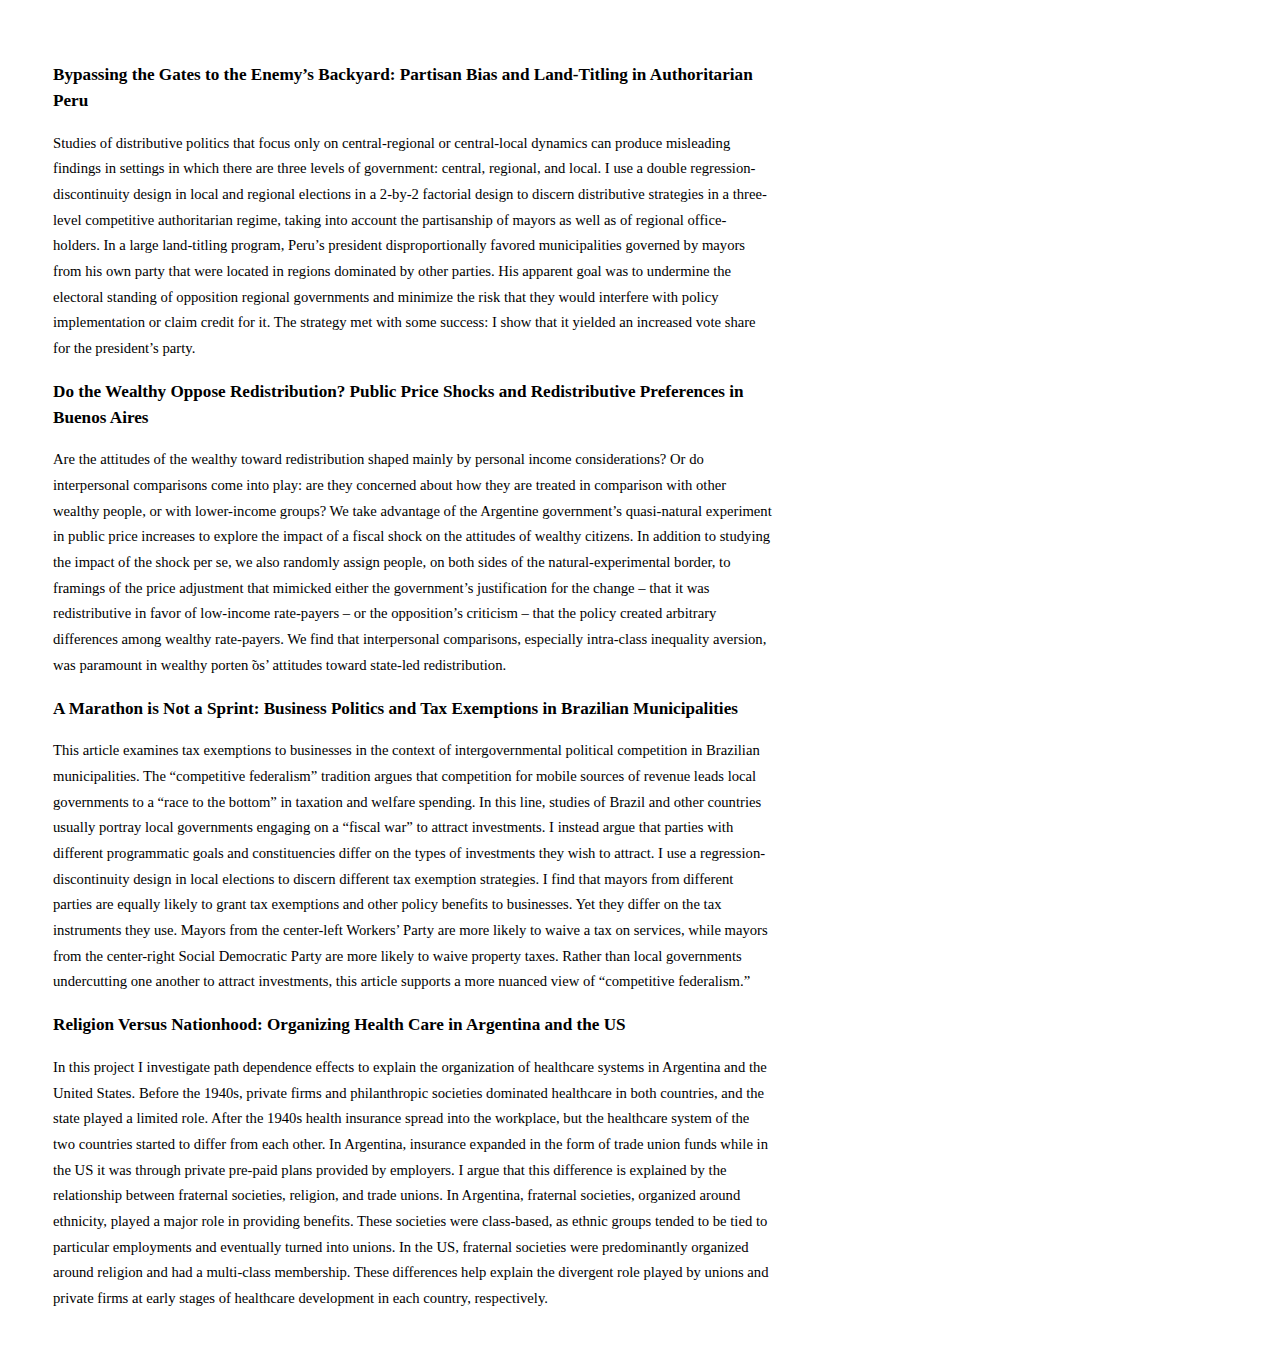
==== abstracts.html @ e0663826 "Added abstracts" ====
<html>

<head>
  <meta charset="utf-8">
  <meta name="author" content="German G. Feierherd">
  <title>Feierherd - Abstracts</title>
  <style type="text/css">code{white-space: pre;}</style>
  <link rel="stylesheet" href="style.css">
  <meta name="description" content="German Feierherd's webpage">
  <meta name="keywords" content="German Feierherd,Political Science,Yale">
</head>


<body>
<div> 
<p id="paper1"> <h3> Bypassing the Gates to the Enemy’s Backyard: Partisan Bias and Land-Titling in Authoritarian Peru </h3> 

Studies of distributive politics that focus only on central-regional or central-local dynamics can produce misleading findings in settings in which there are three levels of government: central, regional, and local. I use a double regression-discontinuity design in local and regional elections in a 2-by-2 factorial design to discern distributive strategies in a three-level competitive authoritarian regime, taking into account the partisanship of mayors as well as of regional office-holders. In a large land-titling program, Peru’s president disproportionally favored municipalities governed by mayors from his own party that were located in regions dominated by other parties. His apparent goal was to undermine the electoral standing of opposition regional governments and minimize the risk that they would interfere with policy implementation or claim credit for it. The strategy met with some success: I show that it yielded an increased vote share for the president’s party.
</p>

<p id="paper2"> <h3> Do the Wealthy Oppose Redistribution? Public Price Shocks and Redistributive Preferences in Buenos Aires </h3> 

Are the attitudes of the wealthy toward redistribution shaped mainly by personal income considerations? Or do interpersonal comparisons come into play: are they concerned about how they are treated in comparison with other wealthy people, or with lower-income groups? We take advantage of the Argentine government’s quasi-natural experiment in public price increases to explore the impact of a fiscal shock on the attitudes of wealthy citizens. In addition to studying the impact of the shock per se, we also randomly assign people, on both sides of the natural-experimental border, to framings of the price adjustment that mimicked either the government’s justification for the change – that it was redistributive in favor of low-income rate-payers – or the opposition’s criticism – that the policy created arbitrary differences among wealthy rate-payers. We find that interpersonal comparisons, especially intra-class inequality aversion, was paramount in wealthy porten ̃os’ attitudes toward state-led redistribution.
</p>

<p id="paper3"> <h3> A Marathon is Not a Sprint: Business Politics and Tax Exemptions in Brazilian Municipalities  </h3> 

This article examines tax exemptions to businesses in the context of intergovernmental political competition in Brazilian municipalities. The “competitive federalism” tradition argues that competition for mobile sources of revenue leads local governments to a “race to the bottom” in taxation and welfare spending. In this line, studies of Brazil and other countries usually portray local governments engaging on a “fiscal war” to attract investments. I instead argue that parties with different programmatic goals and constituencies differ on the types of investments they wish to attract. I use a regression-discontinuity design in local elections to discern different tax exemption strategies. I find that mayors from different parties are equally likely to grant tax exemptions and other policy benefits to businesses. Yet they differ on the tax instruments they use. Mayors from the center-left Workers’ Party are more likely to waive a tax on services, while mayors from the center-right Social Democratic Party are more likely to waive property taxes. Rather than local governments undercutting one another to attract investments, this article supports a more nuanced view of “competitive federalism.”  
</p>

<p id="paper4"> <h3> Religion Versus Nationhood: Organizing Health Care in Argentina and the US  </h3> 

In this project I investigate path dependence effects to explain the organization of healthcare systems in Argentina and the United States. Before the 1940s, private firms and philanthropic societies dominated healthcare in both countries, and the state played a limited role. After the 1940s health insurance spread into the workplace, but the healthcare system of the two countries started to differ from each other. In Argentina, insurance expanded in the form of trade union funds while in the US it was through private pre-paid plans provided by employers. I argue that this difference is explained by the relationship between fraternal societies, religion, and trade unions. In Argentina, fraternal societies, organized around ethnicity, played a major role in providing benefits. These societies were class-based, as ethnic groups tended to be tied to particular employments and eventually turned into unions. In the US, fraternal societies were predominantly organized around religion and had a multi-class membership. These differences help explain the divergent role played by unions and private firms at early stages of healthcare development in each country, respectively.
</p> 

</div> 
</body> 
</html>
---- style.css ----
body {
  font-family: "PT Sans";
  font-size: 11pt;
  line-height: 175%;
  /*margin: 25px 165px 25px 165px;
  /*padding: 25px 5px 5px 5px; /* top right bottom left */
}


h4 {
  font-family: "PT Serif", serif;
  text-align: center; 
  line-height: 140%;
  font-weight: normal
}


h1 {
  font-family: "PT Serif", serif;
  color: #0099FF;
  text-align: center; 
  font-weight: normal
}

.contact {
  font-family: "PT Sans";
  font-weight: bold;
  color: #C0C0C0;
  text-align: left;
  line-height: 35%;
}

.title, .author {
  display: none;
}

.footer {
  font-family: "PT Serif", serif;
  font-size: 90%;
  color: #ababab;
  line-height: 140%;
}

hr.footer {
  margin-top: 10%;
}

code, pre {
  font-family: "Droid Sans Mono", monospace;
  font-size: 10pt;
}

a:link {
    color:#000000;
    background-color:transparent;
    text-decoration:none;
}
a:visited {
    color:#000000;
    background-color:transparent;
    text-decoration:none;
}
a:hover {
    color:#ff0000;
    background-color:transparent;
    text-decoration:underline;
}
a:active {
    color:#ff0000;
    background-color:transparent;
    text-decoration:underline;
}


.pages {
  width: 100%;
  float: center;
  margin: 0% 0 0 0;
  padding: 0;
  list-style: none;
  background-color: #FFFFFF;
  border-bottom: 1px solid #FFFFFF;
  border-top: 1px solid #FFFFFF;
  font-family: "PT Sans", sans-serif;
  font-size: 120%;
  text-align: center; 
  padding-top: 7px;
  padding-bottom: 17px;
  border-right: #ccc;
}

div {
    width: 720px;
    padding: 10px;
    border: none;
    margin: 35px;
    max-width: 90%;
    min-width: 20%;
}


</style>
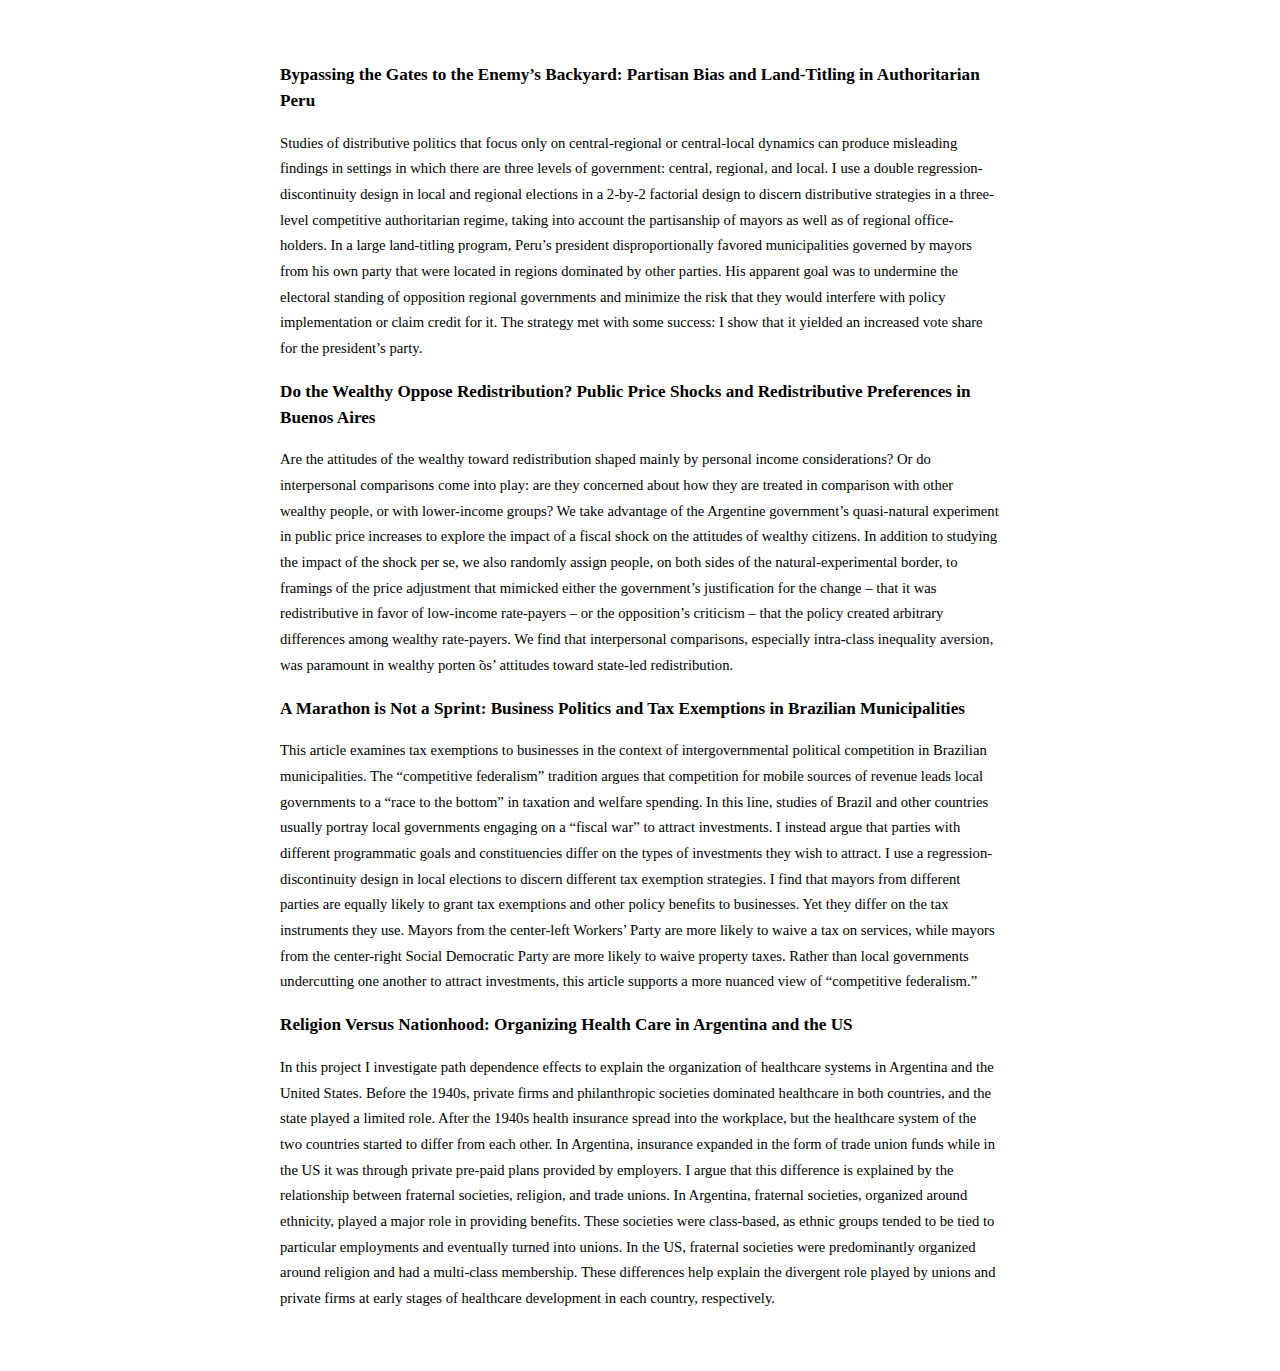
==== commit 023d5e8b: "Fixed margins" ====
--- a/abstracts.html
+++ b/abstracts.html
@@ -12,7 +12,7 @@
 
 
 <body>
-<div> 
+<div class="center"> 
 <p id="paper1"> <h3> Bypassing the Gates to the Enemy’s Backyard: Partisan Bias and Land-Titling in Authoritarian Peru </h3> 
 
 Studies of distributive politics that focus only on central-regional or central-local dynamics can produce misleading findings in settings in which there are three levels of government: central, regional, and local. I use a double regression-discontinuity design in local and regional elections in a 2-by-2 factorial design to discern distributive strategies in a three-level competitive authoritarian regime, taking into account the partisanship of mayors as well as of regional office-holders. In a large land-titling program, Peru’s president disproportionally favored municipalities governed by mayors from his own party that were located in regions dominated by other parties. His apparent goal was to undermine the electoral standing of opposition regional governments and minimize the risk that they would interfere with policy implementation or claim credit for it. The strategy met with some success: I show that it yielded an increased vote share for the president’s party.
--- a/style.css
+++ b/style.css
@@ -98,5 +98,10 @@
     min-width: 20%;
 }
 
+.center {
+    margin-left: auto;
+    margin-right: auto;
+    /*width: 70%;*/ 
+}
 
 </style>
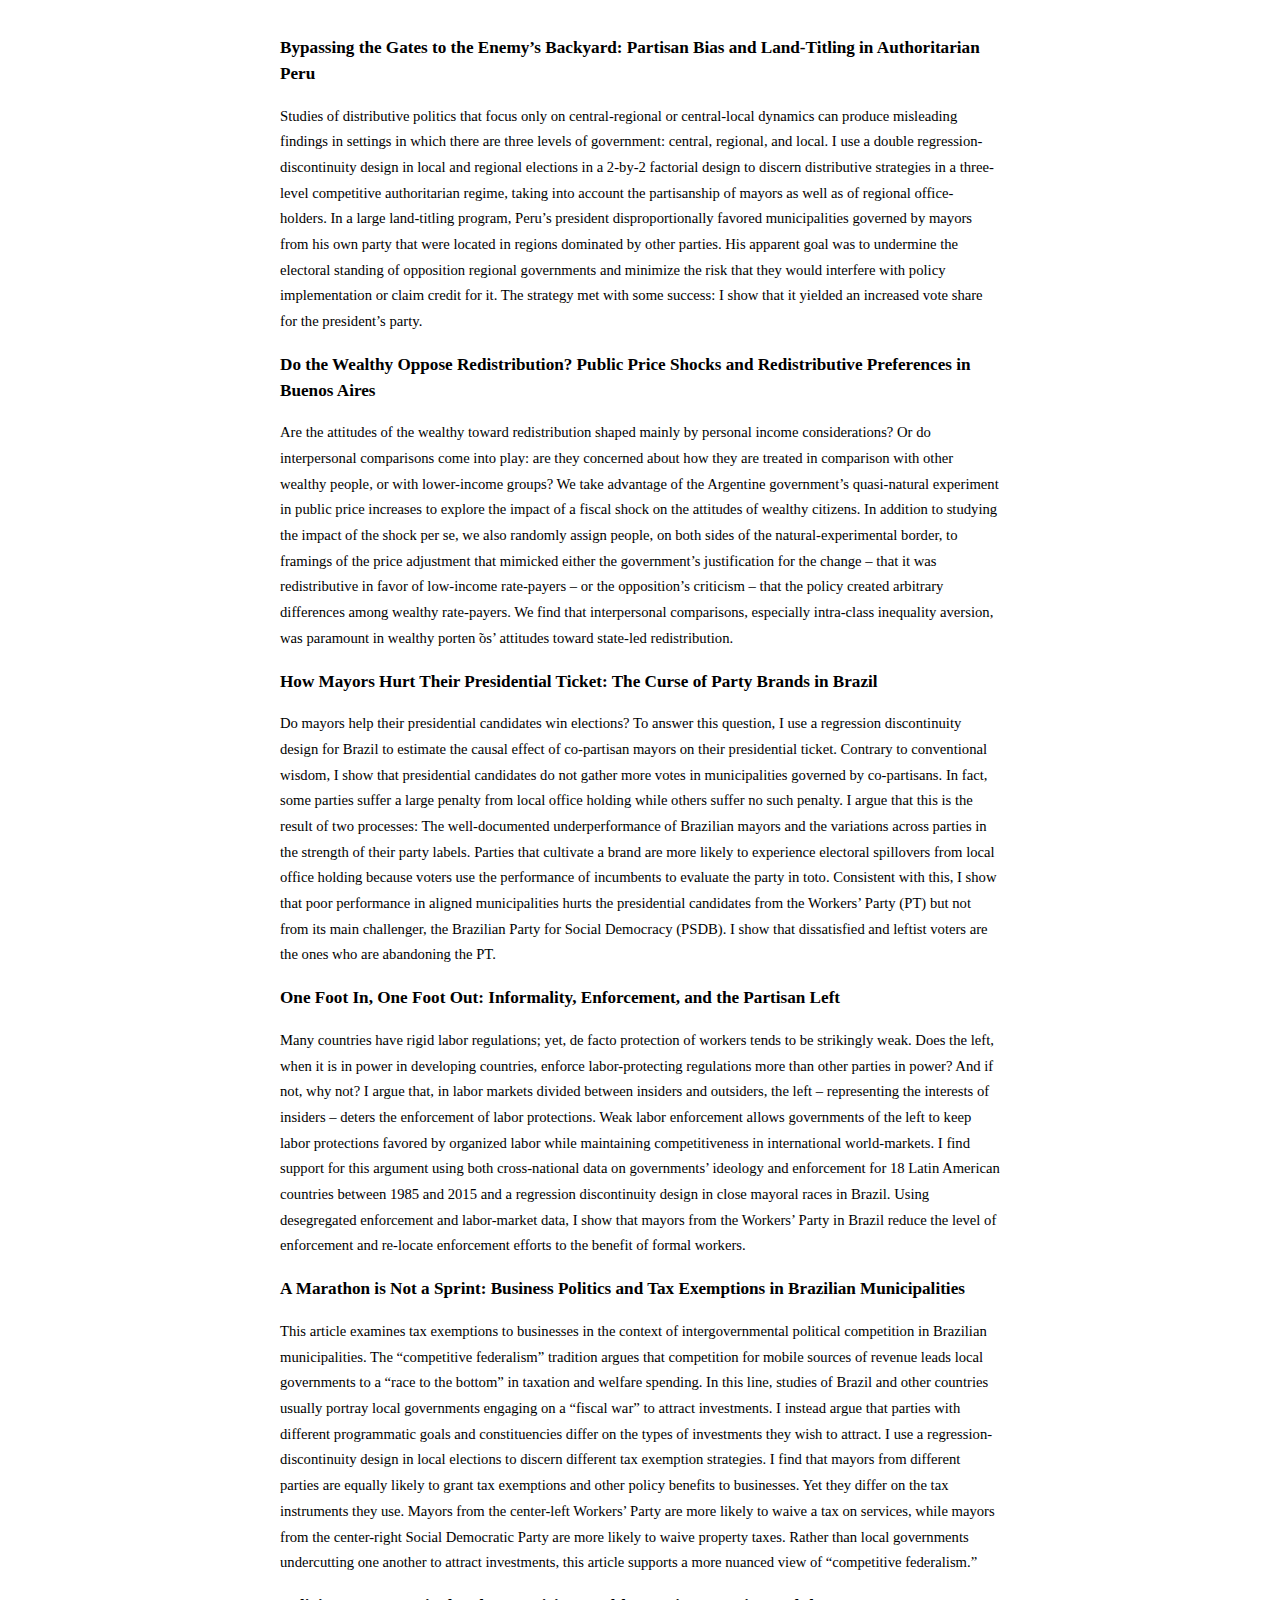
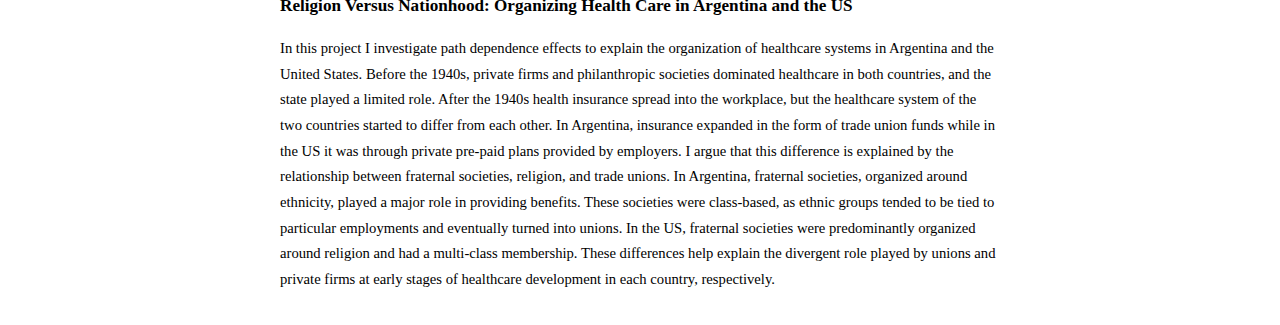
==== commit 84d5fdc9: "Minor changes" ====
--- a/abstracts.html
+++ b/abstracts.html
@@ -23,6 +23,14 @@
 Are the attitudes of the wealthy toward redistribution shaped mainly by personal income considerations? Or do interpersonal comparisons come into play: are they concerned about how they are treated in comparison with other wealthy people, or with lower-income groups? We take advantage of the Argentine government’s quasi-natural experiment in public price increases to explore the impact of a fiscal shock on the attitudes of wealthy citizens. In addition to studying the impact of the shock per se, we also randomly assign people, on both sides of the natural-experimental border, to framings of the price adjustment that mimicked either the government’s justification for the change – that it was redistributive in favor of low-income rate-payers – or the opposition’s criticism – that the policy created arbitrary differences among wealthy rate-payers. We find that interpersonal comparisons, especially intra-class inequality aversion, was paramount in wealthy porten ̃os’ attitudes toward state-led redistribution.
 </p>
 
+<p id="paper4"> <h3> How Mayors Hurt Their Presidential Ticket: The Curse of Party Brands in Brazil </h3> 
+Do mayors help their presidential candidates win elections? To answer this question, I use a regression discontinuity design for Brazil to estimate the causal effect of co-partisan mayors on their presidential ticket. Contrary to conventional wisdom, I show that presidential candidates do not gather more votes in municipalities governed by co-partisans. In fact, some parties suffer a large penalty from local office holding while others suffer no such penalty. I argue that this is the result of two processes: The well-documented underperformance of Brazilian mayors and the variations across parties in the strength of their party labels. Parties that cultivate a brand are more likely to experience electoral spillovers from local office holding because voters use the performance of incumbents to evaluate the party in toto. Consistent with this, I show that poor performance in aligned municipalities hurts the presidential candidates from the Workers’ Party (PT) but not from its main challenger, the Brazilian Party for Social Democracy (PSDB). I show that dissatisfied and leftist voters are the ones who are abandoning the PT.
+</p>
+
+<p id="paper5"> <h3> One Foot In, One Foot Out: Informality, Enforcement, and the Partisan Left </h3> 
+Many countries have rigid labor regulations; yet, de facto protection of workers tends to be strikingly weak. Does the left, when it is in power in developing countries, enforce labor-protecting regulations more than other parties in power? And if not, why not? I argue that, in labor markets divided between insiders and outsiders, the left – representing the interests of insiders – deters the enforcement of labor protections. Weak labor enforcement allows governments of the left to keep labor protections favored by organized labor while maintaining competitiveness in international world-markets. I find support for this argument using both cross-national data on governments’ ideology and enforcement for 18 Latin American countries between 1985 and 2015 and a regression discontinuity design in close mayoral races in Brazil. Using desegregated enforcement and labor-market data, I show that mayors from the Workers’ Party in Brazil reduce the level of enforcement and re-locate enforcement efforts to the benefit of formal workers.
+</p>
+
 <p id="paper3"> <h3> A Marathon is Not a Sprint: Business Politics and Tax Exemptions in Brazilian Municipalities  </h3> 
 
 This article examines tax exemptions to businesses in the context of intergovernmental political competition in Brazilian municipalities. The “competitive federalism” tradition argues that competition for mobile sources of revenue leads local governments to a “race to the bottom” in taxation and welfare spending. In this line, studies of Brazil and other countries usually portray local governments engaging on a “fiscal war” to attract investments. I instead argue that parties with different programmatic goals and constituencies differ on the types of investments they wish to attract. I use a regression-discontinuity design in local elections to discern different tax exemption strategies. I find that mayors from different parties are equally likely to grant tax exemptions and other policy benefits to businesses. Yet they differ on the tax instruments they use. Mayors from the center-left Workers’ Party are more likely to waive a tax on services, while mayors from the center-right Social Democratic Party are more likely to waive property taxes. Rather than local governments undercutting one another to attract investments, this article supports a more nuanced view of “competitive federalism.”  
--- a/style.css
+++ b/style.css
@@ -17,7 +17,7 @@
 
 h1 {
   font-family: "PT Serif", serif;
-  color: #0099FF;
+  color: #003399;
   text-align: center; 
   font-weight: normal
 }
@@ -93,7 +93,7 @@
     width: 720px;
     padding: 10px;
     border: none;
-    margin: 35px;
+    margin: 0px;
     max-width: 90%;
     min-width: 20%;
 }
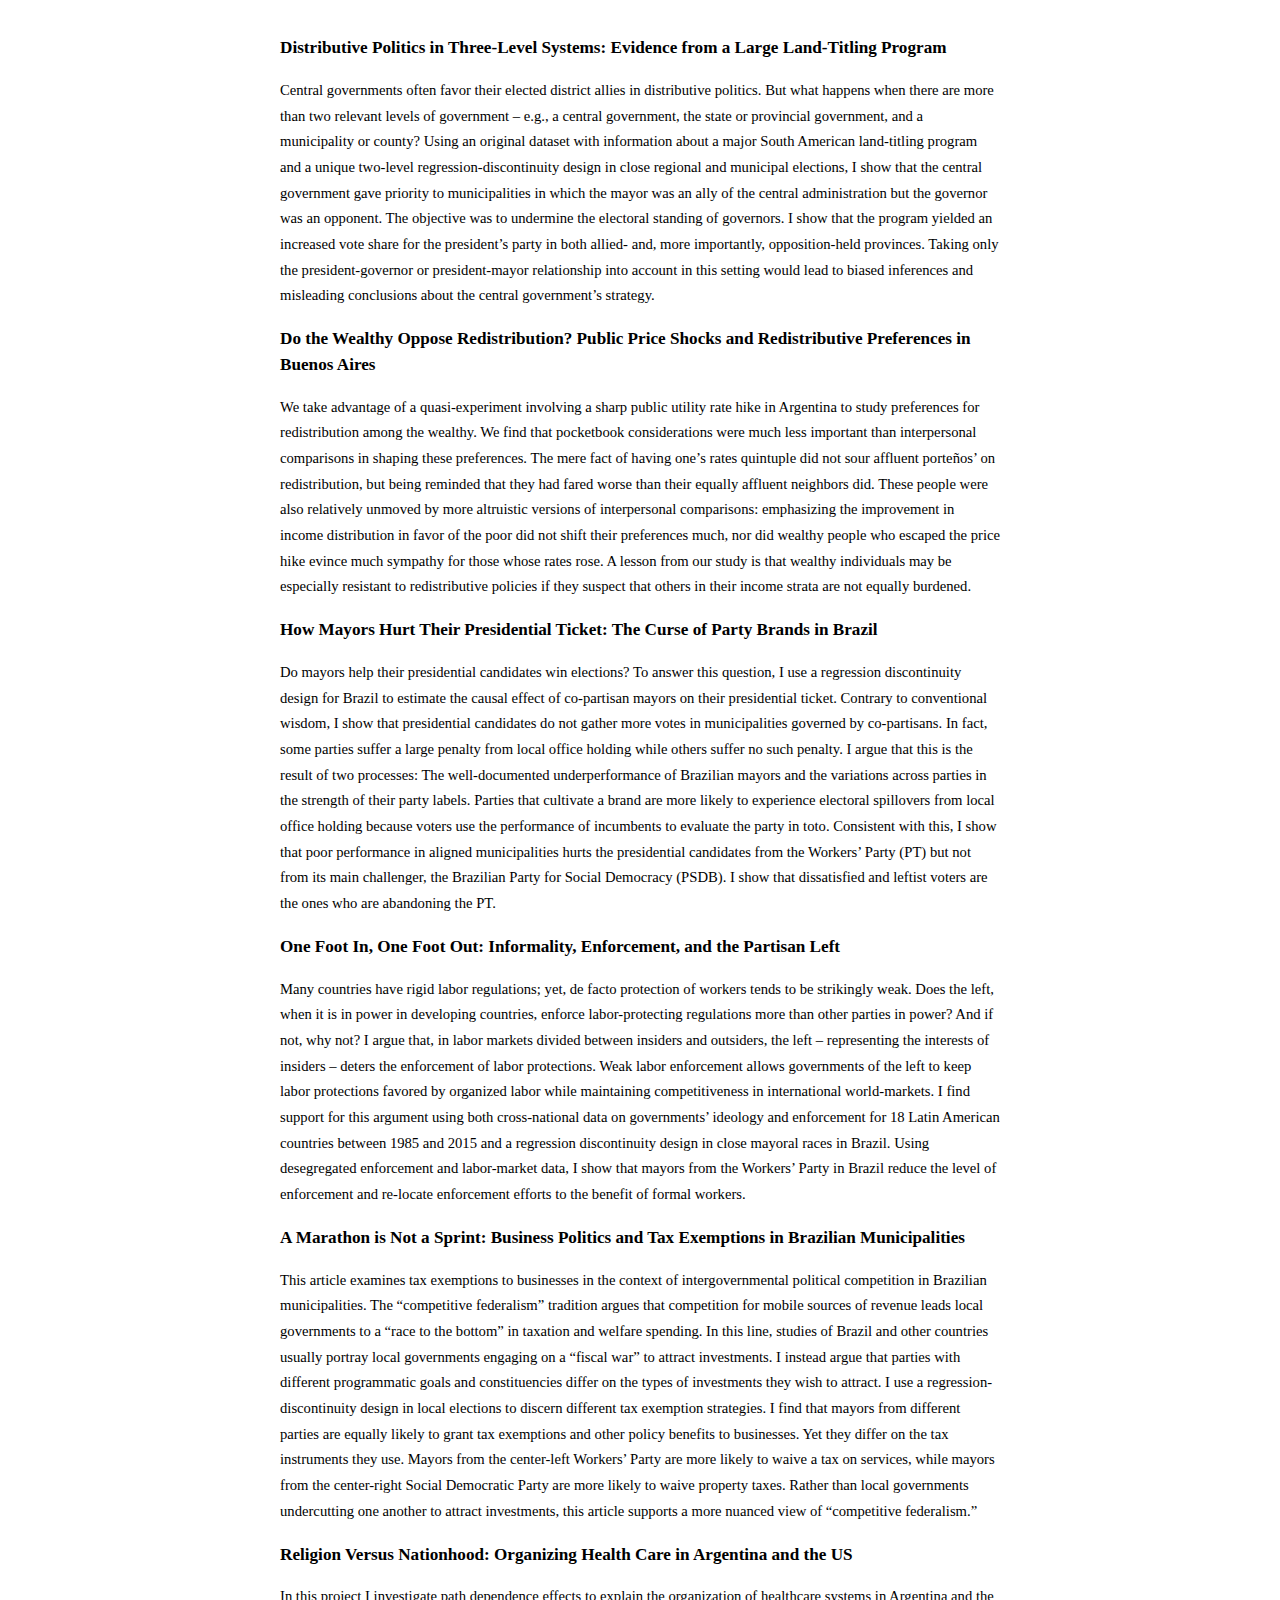
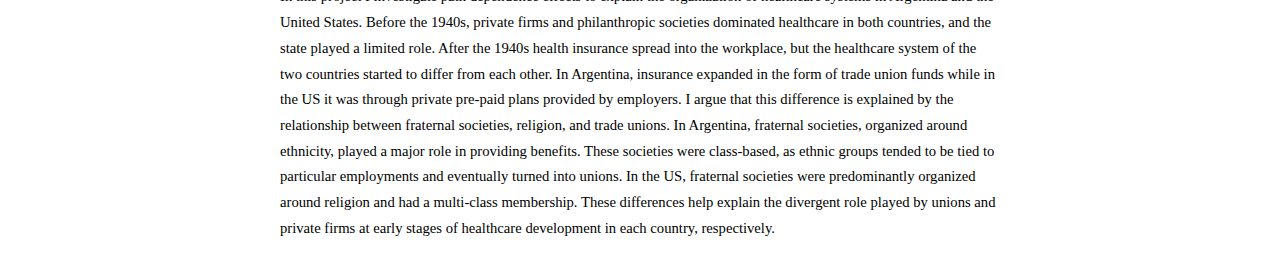
==== commit 57cf4b6e: "Small changes" ====
--- a/abstracts.html
+++ b/abstracts.html
@@ -13,14 +13,14 @@
 
 <body>
 <div class="center"> 
-<p id="paper1"> <h3> Bypassing the Gates to the Enemy’s Backyard: Partisan Bias and Land-Titling in Authoritarian Peru </h3> 
+<p id="paper1"> <h3> Distributive Politics in Three-Level Systems: Evidence from a  Large Land-Titling Program </h3> 
 
-Studies of distributive politics that focus only on central-regional or central-local dynamics can produce misleading findings in settings in which there are three levels of government: central, regional, and local. I use a double regression-discontinuity design in local and regional elections in a 2-by-2 factorial design to discern distributive strategies in a three-level competitive authoritarian regime, taking into account the partisanship of mayors as well as of regional office-holders. In a large land-titling program, Peru’s president disproportionally favored municipalities governed by mayors from his own party that were located in regions dominated by other parties. His apparent goal was to undermine the electoral standing of opposition regional governments and minimize the risk that they would interfere with policy implementation or claim credit for it. The strategy met with some success: I show that it yielded an increased vote share for the president’s party.
+Central governments often favor their elected district allies in distributive politics. But what happens when there are more than two relevant levels of government – e.g., a central government, the state or provincial government, and a municipality or county? Using an original dataset with information about a major South American land-titling program and a unique two-level regression-discontinuity design in close regional and municipal elections, I show that the central government gave priority to municipalities in which the mayor was an ally of the central administration but the governor was an opponent. The objective was to undermine the electoral standing of governors. I show that the program yielded an increased vote share for the president’s party in both allied- and, more importantly, opposition-held provinces. Taking only the president-governor or president-mayor relationship into account in this setting would lead to biased inferences and misleading conclusions about the central government’s strategy.
 </p>
 
 <p id="paper2"> <h3> Do the Wealthy Oppose Redistribution? Public Price Shocks and Redistributive Preferences in Buenos Aires </h3> 
 
-Are the attitudes of the wealthy toward redistribution shaped mainly by personal income considerations? Or do interpersonal comparisons come into play: are they concerned about how they are treated in comparison with other wealthy people, or with lower-income groups? We take advantage of the Argentine government’s quasi-natural experiment in public price increases to explore the impact of a fiscal shock on the attitudes of wealthy citizens. In addition to studying the impact of the shock per se, we also randomly assign people, on both sides of the natural-experimental border, to framings of the price adjustment that mimicked either the government’s justification for the change – that it was redistributive in favor of low-income rate-payers – or the opposition’s criticism – that the policy created arbitrary differences among wealthy rate-payers. We find that interpersonal comparisons, especially intra-class inequality aversion, was paramount in wealthy porten ̃os’ attitudes toward state-led redistribution.
+We take advantage of a quasi-experiment involving a sharp public utility rate hike in Argentina to study preferences for redistribution among the wealthy. We find that pocketbook considerations were much less important than interpersonal comparisons in shaping these preferences. The mere fact of having one’s rates quintuple did not sour affluent porteños’ on redistribution, but being reminded that they had fared worse than their equally affluent neighbors did. These people were also relatively unmoved by more altruistic versions of interpersonal comparisons: emphasizing the improvement in income distribution in favor of the poor did not shift their preferences much, nor did wealthy people who escaped the price hike evince much sympathy for those whose rates rose. A lesson from our study is that wealthy individuals may be especially resistant to redistributive policies if they suspect that others in their income strata are not equally burdened.
 </p>
 
 <p id="paper4"> <h3> How Mayors Hurt Their Presidential Ticket: The Curse of Party Brands in Brazil </h3> 
